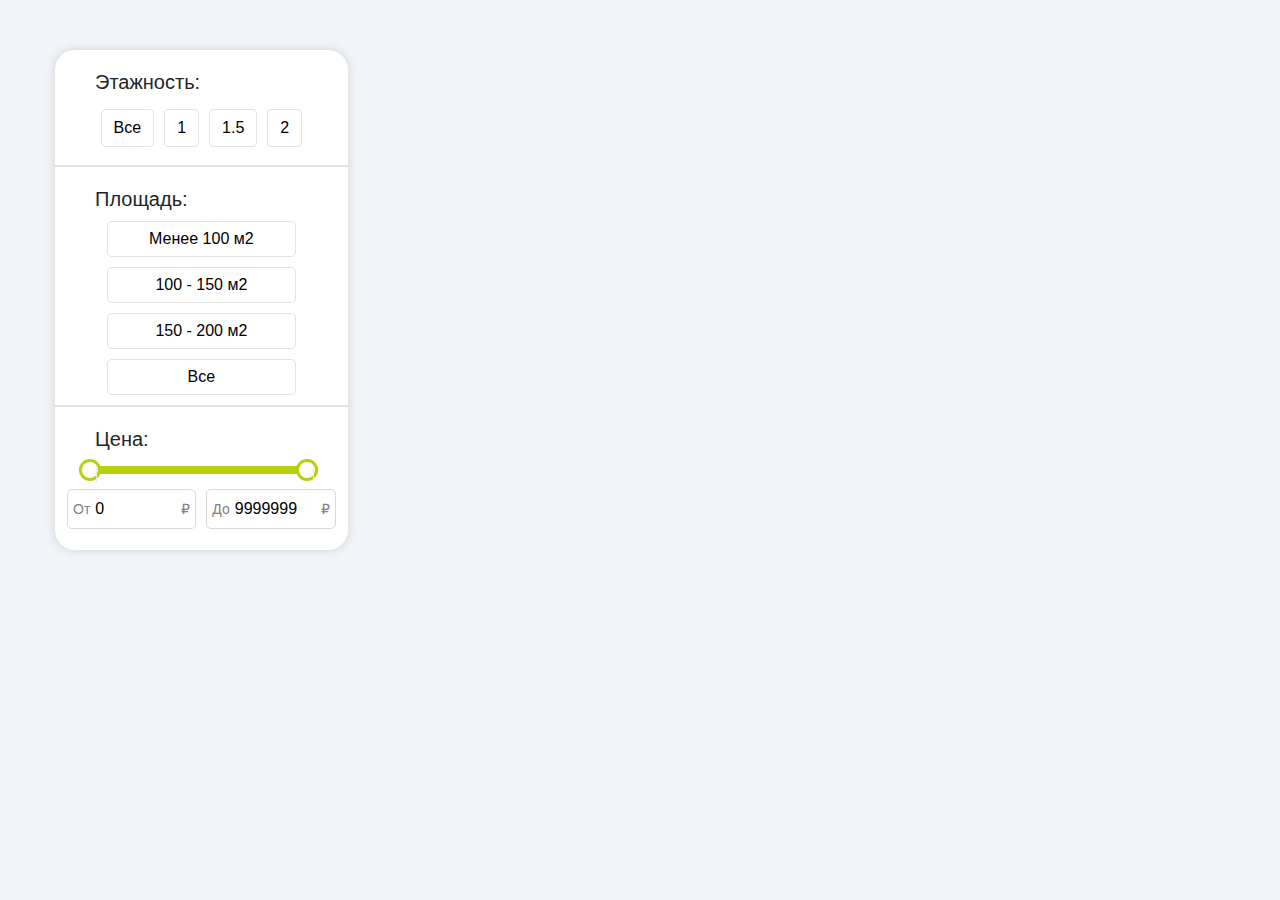
==== filter-1.7.7/index.html @ 1c8fb8fb "Add files via upload" ====
<!DOCTYPE html>
<html lang="en">

<head>
    <meta charset="UTF-8">
    <meta http-equiv="X-UA-Compatible" content="IE=edge">
    <meta name="viewport" content="width=device-width, initial-scale=1.0">
    <title>Document</title>
    <!-- Bootstrap CSS -->
    <link rel="stylesheet" href="https://maxcdn.bootstrapcdn.com/bootstrap/4.0.0/css/bootstrap.min.css"
        integrity="sha384-Gn5384xqQ1aoWXA+058RXPxPg6fy4IWvTNh0E263XmFcJlSAwiGgFAW/dAiS6JXm" crossorigin="anonymous">
    <link rel="stylesheet" href="css/nouislider.min.css">


    <link rel="stylesheet" href="css/style.css">
    <link rel="stylesheet" href="css/modal.css">

</head>

<body>



    <section class="cards">




        <div class="filter" onclick="filterOnn()">
            <div class="storeys">
                <h5>Этажность:</h5>
                <div class="storeys-btns">
                    <button data-f="0" class="btn">Все</button>
                    <button data-f="1" class="btn">1</button>
                    <button data-f="1.5" class="btn">1.5</button>
                    <button data-f="2" class="btn">2</button>
                </div>
            </div>
            <div class="br"></div>
            <div class="area">
                <h5>Площадь:</h5>
                <div class="area-btns">
                    <button data-a="100" class="btn-area">Менее 100 м2</button>
                    <button data-a="150" class="btn-area">100 - 150 м2</button>
                    <button data-a="200" class="btn-area">150 - 200 м2</button>
                    <button data-a="250" class="btn-area">Все</button>

                </div>

            </div>

            <div class="br"></div>
            <div class="price">
                <h5 class="title-price">Цена:</h5>

                <div class="filters-price__slider" id="range-slider"></div>

                <div class="filter-price__inputs">
                    <label for="input-0" class="filter-price__label">
                        <span class="price-span">От</span>
                        <input id="input-0" type="number" min="500" max="9000000" placeholder="0">
                        <span class="price-span">₽</span>
                    </label>
                    <label for="input-1" class="filter-price__label">
                        <span class="price-span">До</span>
                        <input id="input-1" type="number" min="500" max="9999999" placeholder="9999999">
                        <span class="price-span">₽</span>
                    </label>
                </div>

            </div>





        </div>

        <div class="gallery-grid container">

        </div>

    </section>



    <div class="modal-pictures"></div>




















    <script src="https://code.jquery.com/jquery-3.2.1.slim.min.js"
        integrity="sha384-KJ3o2DKtIkvYIK3UENzmM7KCkRr/rE9/Qpg6aAZGJwFDMVNA/GpGFF93hXpG5KkN"
        crossorigin="anonymous"></script>
    <script src="https://cdnjs.cloudflare.com/ajax/libs/popper.js/1.12.9/umd/popper.min.js"
        integrity="sha384-ApNbgh9B+Y1QKtv3Rn7W3mgPxhU9K/ScQsAP7hUibX39j7fakFPskvXusvfa0b4Q"
        crossorigin="anonymous"></script>
    <script src="https://maxcdn.bootstrapcdn.com/bootstrap/4.0.0/js/bootstrap.min.js"
        integrity="sha384-JZR6Spejh4U02d8jOt6vLEHfe/JQGiRRSQQxSfFWpi1MquVdAyjUar5+76PVCmYl"
        crossorigin="anonymous"></script>
    <script src="js/nouislider.min.js"></script>

    <script src="js/fetch.js"></script>
    <script src="js/filter.js"></script>
    <script src="js/range-slider.js"></script>
</body>

</html>
---- filter-1.7.7/css/nouislider.min.css ----
/*! nouislider - 14.6.3 - 11/19/2020 */
.noUi-target,.noUi-target *{-webkit-touch-callout:none;-webkit-tap-highlight-color:transparent;-webkit-user-select:none;-ms-touch-action:none;touch-action:none;-ms-user-select:none;-moz-user-select:none;user-select:none;-moz-box-sizing:border-box;box-sizing:border-box}.noUi-target{position:relative}.noUi-base,.noUi-connects{width:100%;height:100%;position:relative;z-index:1}.noUi-connects{overflow:hidden;z-index:0}.noUi-connect,.noUi-origin{will-change:transform;position:absolute;z-index:1;top:0;right:0;-ms-transform-origin:0 0;-webkit-transform-origin:0 0;-webkit-transform-style:preserve-3d;transform-origin:0 0;transform-style:flat}.noUi-connect{height:100%;width:100%}.noUi-origin{height:10%;width:10%}.noUi-txt-dir-rtl.noUi-horizontal .noUi-origin{left:0;right:auto}.noUi-vertical .noUi-origin{width:0}.noUi-horizontal .noUi-origin{height:0}.noUi-handle{-webkit-backface-visibility:hidden;backface-visibility:hidden;position:absolute}.noUi-touch-area{height:100%;width:100%}.noUi-state-tap .noUi-connect,.noUi-state-tap .noUi-origin{-webkit-transition:transform .3s;transition:transform .3s}.noUi-state-drag *{cursor:inherit!important}.noUi-horizontal{height:18px}.noUi-horizontal .noUi-handle{width:34px;height:28px;right:-17px;top:-6px}.noUi-vertical{width:18px}.noUi-vertical .noUi-handle{width:28px;height:34px;right:-6px;top:-17px}.noUi-txt-dir-rtl.noUi-horizontal .noUi-handle{left:-17px;right:auto}.noUi-target{background:#FAFAFA;border-radius:4px;border:1px solid #D3D3D3;box-shadow:inset 0 1px 1px #F0F0F0,0 3px 6px -5px #BBB}.noUi-connects{border-radius:3px}.noUi-connect{background:#3FB8AF}.noUi-draggable{cursor:ew-resize}.noUi-vertical .noUi-draggable{cursor:ns-resize}.noUi-handle{border:1px solid #D9D9D9;border-radius:3px;background:#FFF;cursor:default;box-shadow:inset 0 0 1px #FFF,inset 0 1px 7px #EBEBEB,0 3px 6px -3px #BBB}.noUi-active{box-shadow:inset 0 0 1px #FFF,inset 0 1px 7px #DDD,0 3px 6px -3px #BBB}.noUi-handle:after,.noUi-handle:before{content:"";display:block;position:absolute;height:14px;width:1px;background:#E8E7E6;left:14px;top:6px}.noUi-handle:after{left:17px}.noUi-vertical .noUi-handle:after,.noUi-vertical .noUi-handle:before{width:14px;height:1px;left:6px;top:14px}.noUi-vertical .noUi-handle:after{top:17px}[disabled] .noUi-connect{background:#B8B8B8}[disabled] .noUi-handle,[disabled].noUi-handle,[disabled].noUi-target{cursor:not-allowed}.noUi-pips,.noUi-pips *{-moz-box-sizing:border-box;box-sizing:border-box}.noUi-pips{position:absolute;color:#999}.noUi-value{position:absolute;white-space:nowrap;text-align:center}.noUi-value-sub{color:#ccc;font-size:10px}.noUi-marker{position:absolute;background:#CCC}.noUi-marker-sub{background:#AAA}.noUi-marker-large{background:#AAA}.noUi-pips-horizontal{padding:10px 0;height:80px;top:100%;left:0;width:100%}.noUi-value-horizontal{-webkit-transform:translate(-50%,50%);transform:translate(-50%,50%)}.noUi-rtl .noUi-value-horizontal{-webkit-transform:translate(50%,50%);transform:translate(50%,50%)}.noUi-marker-horizontal.noUi-marker{margin-left:-1px;width:2px;height:5px}.noUi-marker-horizontal.noUi-marker-sub{height:10px}.noUi-marker-horizontal.noUi-marker-large{height:15px}.noUi-pips-vertical{padding:0 10px;height:100%;top:0;left:100%}.noUi-value-vertical{-webkit-transform:translate(0,-50%);transform:translate(0,-50%);padding-left:25px}.noUi-rtl .noUi-value-vertical{-webkit-transform:translate(0,50%);transform:translate(0,50%)}.noUi-marker-vertical.noUi-marker{width:5px;height:2px;margin-top:-1px}.noUi-marker-vertical.noUi-marker-sub{width:10px}.noUi-marker-vertical.noUi-marker-large{width:15px}.noUi-tooltip{display:block;position:absolute;border:1px solid #D9D9D9;border-radius:3px;background:#fff;color:#000;padding:5px;text-align:center;white-space:nowrap}.noUi-horizontal .noUi-tooltip{-webkit-transform:translate(-50%,0);transform:translate(-50%,0);left:50%;bottom:120%}.noUi-vertical .noUi-tooltip{-webkit-transform:translate(0,-50%);transform:translate(0,-50%);top:50%;right:120%}.noUi-horizontal .noUi-origin>.noUi-tooltip{-webkit-transform:translate(50%,0);transform:translate(50%,0);left:auto;bottom:10px}.noUi-vertical .noUi-origin>.noUi-tooltip{-webkit-transform:translate(0,-18px);transform:translate(0,-18px);top:auto;right:28px}
---- filter-1.7.7/css/style.css ----
*{
    box-sizing: border-box;
    margin: 0;
    padding: 0;
}
body{
    background: #f1f5f9;
}
.container {
    display: flex;
    flex-wrap: wrap;
    margin: 0 auto;
  }
.cards{
    
    display: flex;
    max-width: 1170px;;
    margin: 50px auto;
}

.grid-item{
    border-radius: 20px;
    box-shadow: 6px 7px 28px 0 rgba(16, 16, 16, 0.7);
    width: 250px;
    height: 410px;
    margin: 15px;
    
}
.item_area{
    margin-top: 10px;
    display: flex;
    justify-content: center;
    font-weight: bold;
}
.n-area{
    margin-left: 5px;
    margin-right: 2px;
}
.house{
    display: flex;
    justify-content: space-around;
    
}
.house_area{
    display: flex;
}
.house_price{
   
    display: flex;
    justify-content: center;
    font-weight: bold;
    font-size: 19px;
}
.item_price{
    margin-left: 4px;
}

.grid-item__img{
    max-height: 200px;
    width: 100%;
    height: 100%;
    object-fit: cover;
    border-top-left-radius: 20px;
    border-top-right-radius: 20px;
}
.grid-content{
    padding-top: 20px;
    font-size: 16px;
}
.d-name{
    display: flex;
    justify-content: center;
    align-items: center;
}
.name{
    padding: 10px;
}

.rooms{
    display: flex;
    justify-content: center;
    padding: 10px 0px 30px;
    
}
.flex{
    display: flex;
    justify-content: center
}
.filter{
    height: 500px;
    background-color: #fff;
    box-shadow: 0px 0px 10px 1px #d6d6d6;
    border-radius: 20px;
}
.filter h5{
    margin-left: 40px;
}
.storeys{
    margin-top: 20px;
}
.storeys-btns{
    display: flex;
    padding: 2px 20px 13px;
    justify-content: center;
}
.btn{
    margin: 5px;
    background: #fff;
    border: 1px solid #e2e2e2;
    
}
.br{
    height: 2px;
    background: #e2e2e2;
}

.area{
    margin-top: 20px;
}
.area-btns{
    padding: 0px 20px;
}
.btn-area{
    padding:5px 5px;
    border: 1px solid #e2e2e2;
    background: #fff;
    display: block;
    width: 75%;
    margin: 10px auto;
    border-radius: 5px;
}
.hide {
    display: none;
}
.price{
    margin-top: 20px;
}
.filters-price__slider{
    margin: 15px auto;
    width: 80%;
}

.noUi-connect{
    background-color: #B8D00A;
}
.noUi-target{
    background-color: #f1f5f9;;
    border: none;
    border-radius: 100px ;
    box-shadow: none;
    height: 8px;
}
.noUi-handle::after,
.noui-handle::before{
    display: none;
}
.noUi-handle {
    box-shadow: none;
    border: 3px solid #B8D00A;
    
    background-color: #fff;
}
.noUi-horizontal .noUi-handle {
    width: 22px;
    height: 22px;
    top: -7px;
    border-radius: 100%;
}
.noUi-horizontal .noUi-handle-upper{
    right: 0;
}



input::-webkit-outer-spin-button,
input::-webkit-inner-spin-button {
  -webkit-appearance: none;
  margin: 0;
}
.filter-price__inputs{
    margin: 12px;
    display: flex;
    justify-content: space-between;
   
}
.filter-price__label{
    display: flex;
    align-items: center;
    height: 40px;
    border: 1px solid #D9D9D9;
    padding: 5px;
    border-radius: 5px;
    
}
.filter-price__label:first-child{
    margin-right: 10px
}
.price-span{
    font-size: 14px;
    color: #808080;
}
.filter-price__label input{ 
    border: none;
    margin-left: 5px;
}
---- filter-1.7.7/css/modal.css ----
/* .carousel-item {
    height: 450px;
    
} */
.modal-dialog{
    max-width: 800px;
}
.modal-body{
    padding: 0;
}
.modal-header{
    padding: 0;
}
.btn-primary{
    border:none;
}
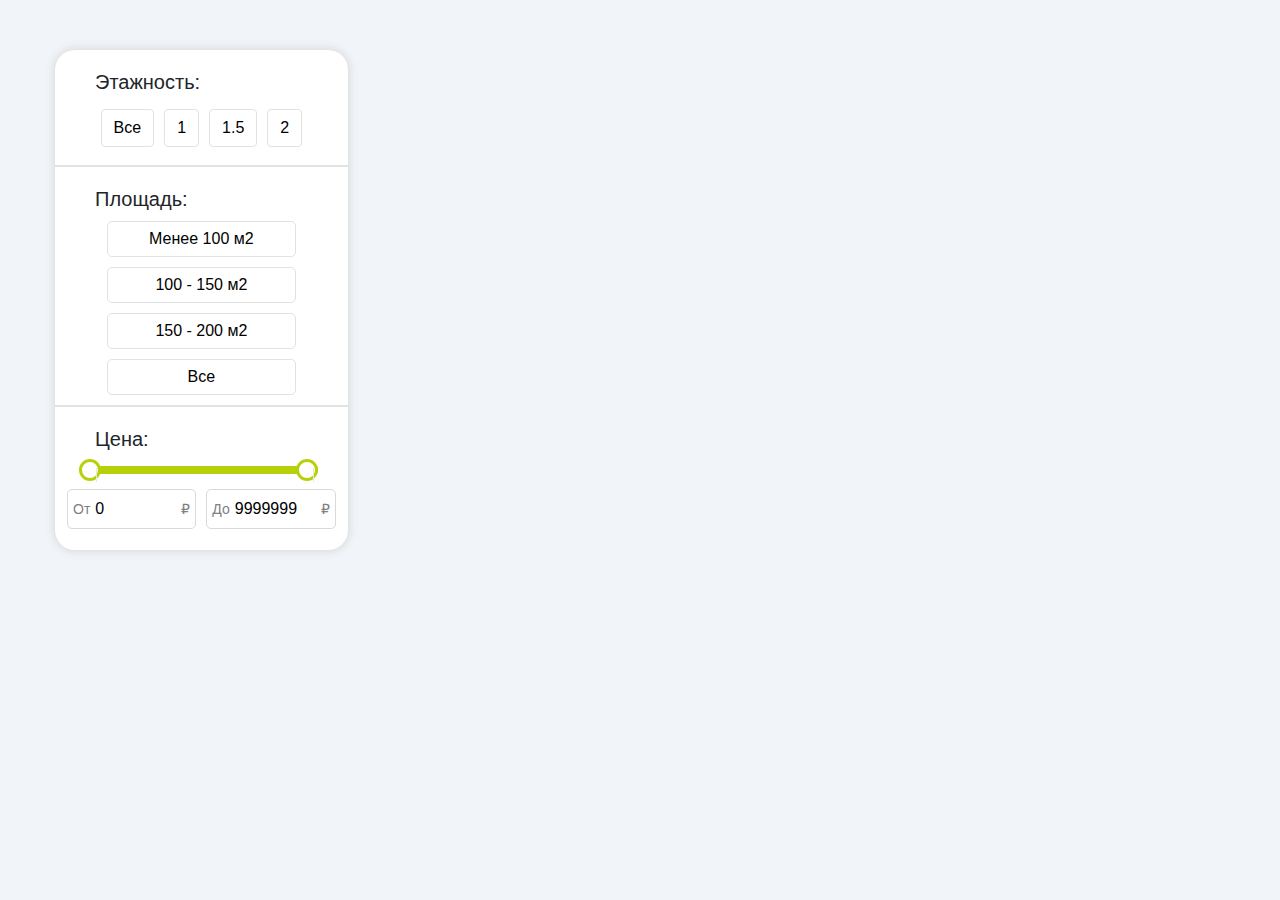
==== commit 0b1d87aa: "Update index.html" ====
--- a/filter-1.7.7/index.html
+++ b/filter-1.7.7/index.html
@@ -18,14 +18,7 @@
 </head>
 
 <body>
-
-
-
     <section class="cards">
-
-
-
-
         <div class="filter" onclick="filterOnn()">
             <div class="storeys">
                 <h5>Этажность:</h5>
@@ -69,11 +62,6 @@
                 </div>
 
             </div>
-
-
-
-
-
         </div>
 
         <div class="gallery-grid container">
@@ -81,29 +69,7 @@
         </div>
 
     </section>
-
-
-
     <div class="modal-pictures"></div>
-
-
-
-
-
-
-
-
-
-
-
-
-
-
-
-
-
-
-
 
     <script src="https://code.jquery.com/jquery-3.2.1.slim.min.js"
         integrity="sha384-KJ3o2DKtIkvYIK3UENzmM7KCkRr/rE9/Qpg6aAZGJwFDMVNA/GpGFF93hXpG5KkN"
@@ -121,4 +87,4 @@
     <script src="js/range-slider.js"></script>
 </body>
 
-</html>+</html>
